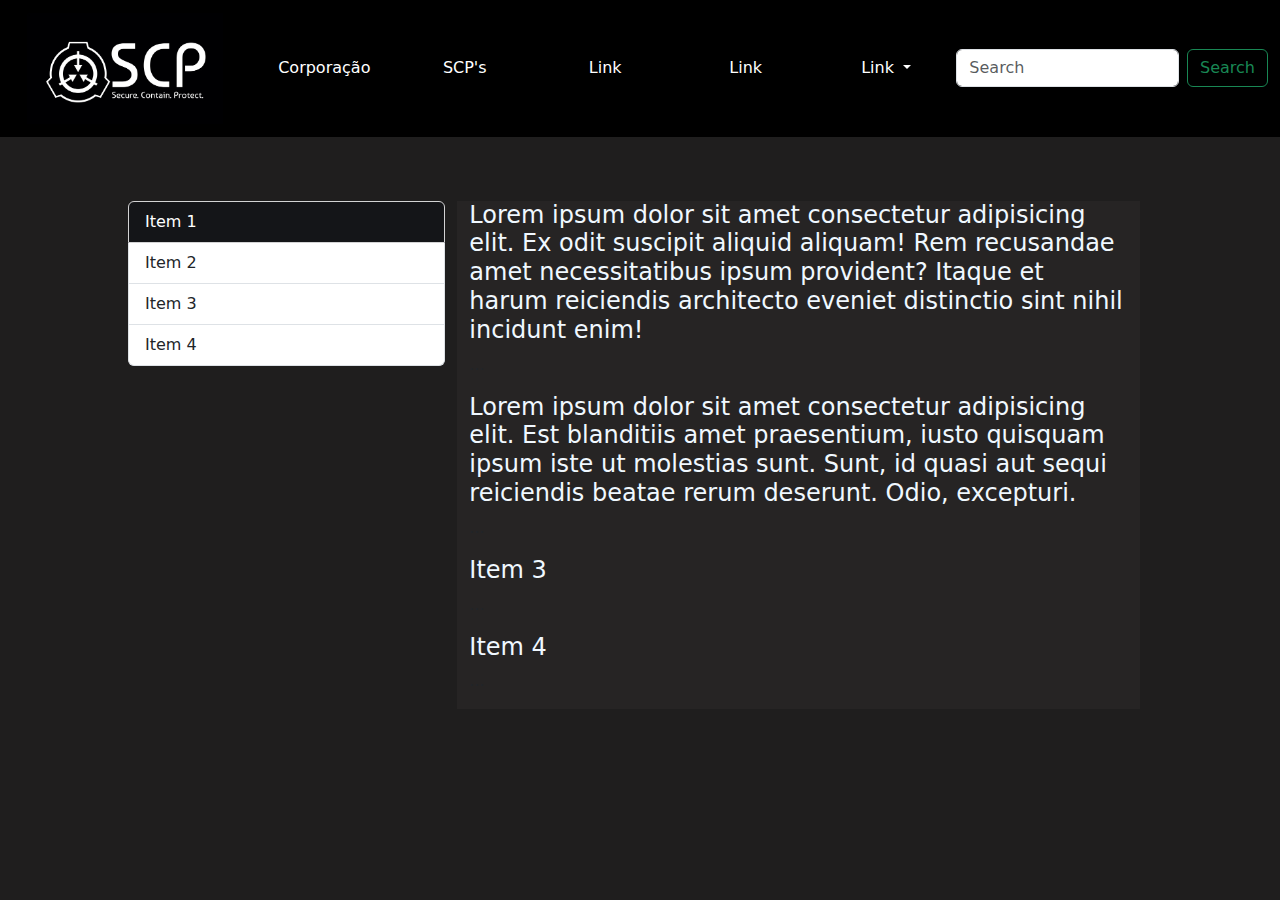
==== Sítios.html @ 9042d1fd "2" ====
<!DOCTYPE html>
<html lang="en">
<head>
    <meta charset="UTF-8">
    <meta name="viewport" content="width=device-width, initial-scale=1.0">
    <link rel="stylesheet" href="bootstrap-5.3.3-dist/css/bootstrap.css">
    
    <link rel="stylesheet" href="stilo.css">
    
    <title>Document</title>
</head>
<body>
    <header>
        <nav class="navbar navbar-expand-lg bg-body-tertiary"  >
            <div class="container-fluid" >
              <a class="navbar-brand" href="index.html"><img src="img/logo.png" style="width: 87%;"></a>
              <button class="navbar-toggler" type="button" data-bs-toggle="collapse" data-bs-target="#navbarScroll" aria-controls="navbarScroll" aria-expanded="false" aria-label="Toggle navigation" style="color: #ffffff;">
                <span class="navbar-toggler-icon"></span>
              </button>
              <div class="collapse navbar-collapse" id="navbarScroll">
                <ul class="navbar-nav me-auto my-2 my-lg-0 navbar-nav-scroll" style="--bs-scroll-height: 100px;">
                  <li class="nav-item" >
                    <a class="nav-link " href="index.html">Corporação</a>
                  </li>
                  <li class="nav-item" >
                    <a class="nav-link " href="SCP.html">SCP's</a>
                  </li>
                
                  <li class="nav-item" >
                    <a class="nav-link " href="Sítios.html">Link</a>
                  </li>
                  <li class="nav-item" >
                    <a class="nav-link " href="Diario.html">Link</a>
                  </li>
                  <li class="nav-item dropdown">
                    <a class="nav-link dropdown-toggle" href="#" role="button" data-bs-toggle="dropdown" aria-expanded="false">
                      Link
                    </a>
                    <ul class="dropdown-menu">
                      <li><a class="dropdown-item" href="#">Action</a></li>
                      <li><a class="dropdown-item" href="#">Another action</a></li>
                      <li><hr class="dropdown-divider"></li>
                      <li><a class="dropdown-item" href="#">Something else here</a></li>
                    </ul>
                  </li>
                  
                </ul>
                <form class="d-flex" role="search">
                  <input class="form-control me-2" type="search" placeholder="Search" aria-label="Search">
                  <button class="btn btn-outline-success" type="submit">Search</button>
                </form>
              </div>
            </div>
          </nav>
    </header>
    
    <main>
      <div class="row">
        <div class="col-4">
          <div id="list-example" class="list-group">
            <a class="list-group-item list-group-item-action" href="#list-item-1">Item 1</a>
            <a class="list-group-item list-group-item-action" href="#list-item-2">Item 2</a>
            <a class="list-group-item list-group-item-action" href="#list-item-3">Item 3</a>
            <a class="list-group-item list-group-item-action" href="#list-item-4">Item 4</a>
          </div>
        </div>
        <div class="col-8">
          <div data-bs-spy="scroll" data-bs-target="#list-example" data-bs-smooth-scroll="true" class="scrollspy-example" tabindex="0">
            <h4 id="list-item-1">Lorem ipsum dolor sit amet consectetur adipisicing elit. Ex odit suscipit aliquid aliquam! Rem recusandae amet necessitatibus ipsum provident? Itaque et harum reiciendis architecto eveniet distinctio sint nihil incidunt enim!</h4>
            <p>...</p>
            <h4 id="list-item-2">Lorem ipsum dolor sit amet consectetur adipisicing elit. Est blanditiis amet praesentium, iusto quisquam ipsum iste ut molestias sunt. Sunt, id quasi aut sequi reiciendis beatae rerum deserunt. Odio, excepturi.</h4>
            <p>...</p>
            <h4 id="list-item-3">Item 3</h4>
            <p>...</p>
            <h4 id="list-item-4">Item 4</h4>
            <p>...</p>
          </div>
        </div>
      </div>
    </main>
    <script src="bootstrap-5.3.3-dist/js/bootstrap.bundle.js"></script>

</body>
</html>
---- stilo.css ----
main{
    width: 80%;
    margin-left: auto;
    margin-right: auto;
    margin-top: 5%;
}

.row{
    width: 100%;
}

.navbar-brand{
    width: 18%;!important
}


.nav-item{
    width: 90%;!important;
}


h4{
    color: aliceblue;!important
}


body{
    background-color: rgb(31, 30, 30);
}

header{
    color: black;
}

h1{
    color: aliceblue;
    text-align: center;
    margin: 6%;!important
}
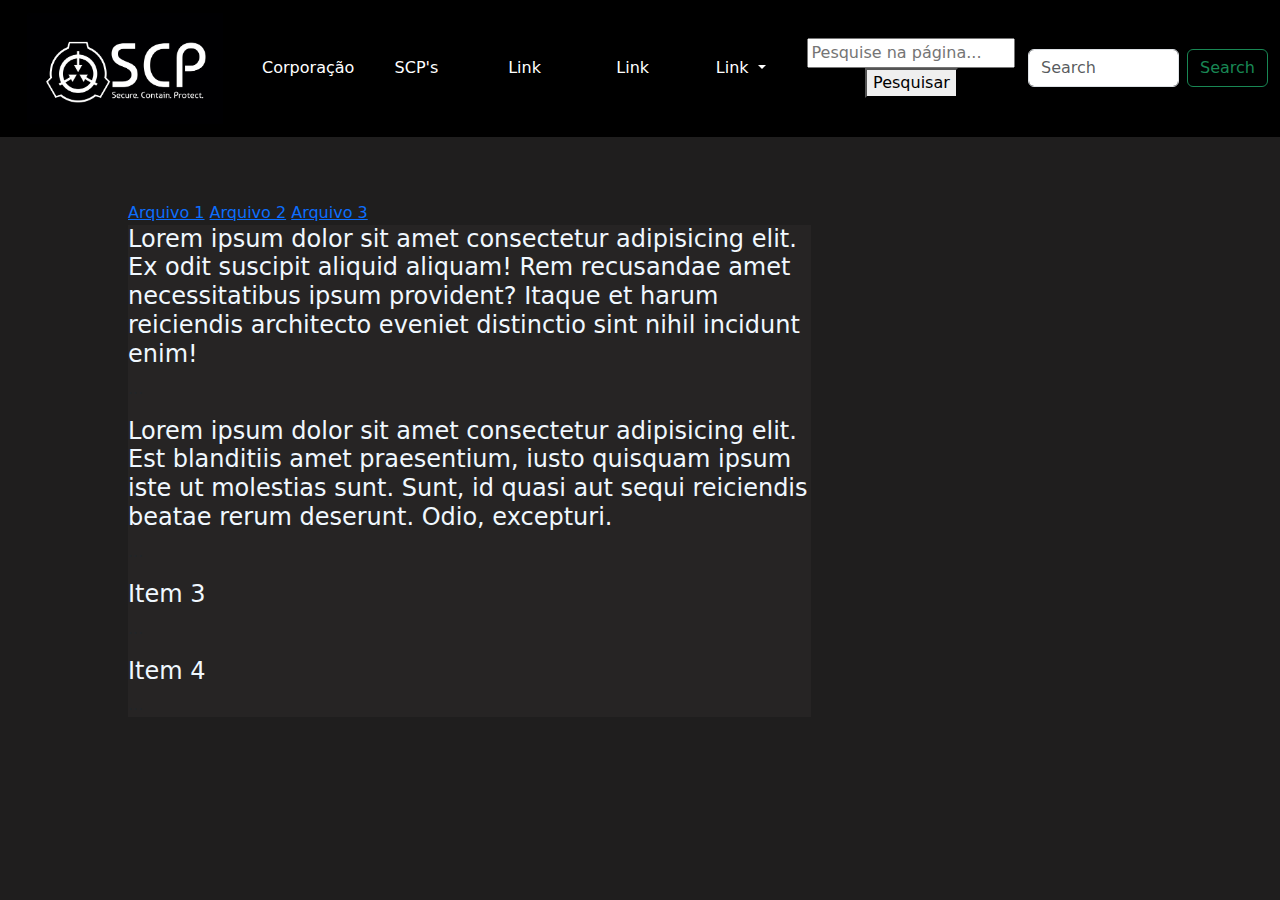
==== commit 6df2fb12: "3" ====
--- a/Sítios.html
+++ b/Sítios.html
@@ -45,6 +45,10 @@
                   </li>
                   
                 </ul>
+                <div class="search-container">
+                  <input type="text" id="search-input" placeholder="Pesquise na página..." />
+                  <button id="search-button">Pesquisar</button>
+                </div>
                 <form class="d-flex" role="search">
                   <input class="form-control me-2" type="search" placeholder="Search" aria-label="Search">
                   <button class="btn btn-outline-success" type="submit">Search</button>
@@ -55,13 +59,11 @@
     </header>
     
     <main>
-      <div class="row">
-        <div class="col-4">
-          <div id="list-example" class="list-group">
-            <a class="list-group-item list-group-item-action" href="#list-item-1">Item 1</a>
-            <a class="list-group-item list-group-item-action" href="#list-item-2">Item 2</a>
-            <a class="list-group-item list-group-item-action" href="#list-item-3">Item 3</a>
-            <a class="list-group-item list-group-item-action" href="#list-item-4">Item 4</a>
+      <div class="file-folder">
+        <div class="tabs">
+          <a href="#arquivo1" class="tab">Arquivo 1</a>
+          <a href="#arquivo2" class="tab">Arquivo 2</a>
+          <a href="#arquivo3" class="tab">Arquivo 3</a>
           </div>
         </div>
         <div class="col-8">
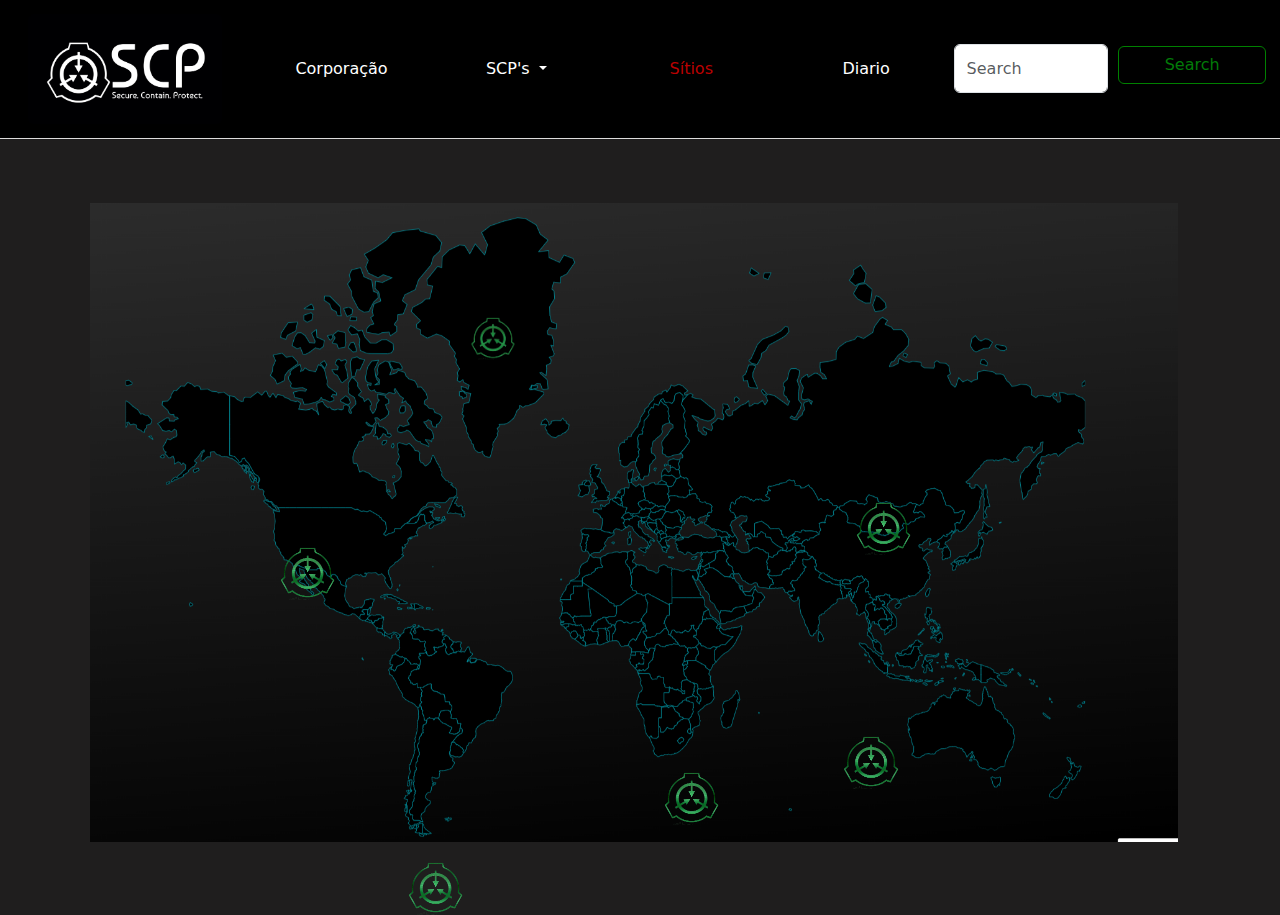
==== commit 77c5e8df: "3.1" ====
--- a/Sítios.html
+++ b/Sítios.html
@@ -11,76 +11,209 @@
 </head>
 <body>
     <header>
-        <nav class="navbar navbar-expand-lg bg-body-tertiary"  >
-            <div class="container-fluid" >
-              <a class="navbar-brand" href="index.html"><img src="img/logo.png" style="width: 87%;"></a>
-              <button class="navbar-toggler" type="button" data-bs-toggle="collapse" data-bs-target="#navbarScroll" aria-controls="navbarScroll" aria-expanded="false" aria-label="Toggle navigation" style="color: #ffffff;">
-                <span class="navbar-toggler-icon"></span>
-              </button>
-              <div class="collapse navbar-collapse" id="navbarScroll">
-                <ul class="navbar-nav me-auto my-2 my-lg-0 navbar-nav-scroll" style="--bs-scroll-height: 100px;">
-                  <li class="nav-item" >
-                    <a class="nav-link " href="index.html">Corporação</a>
-                  </li>
-                  <li class="nav-item" >
-                    <a class="nav-link " href="SCP.html">SCP's</a>
-                  </li>
-                
-                  <li class="nav-item" >
-                    <a class="nav-link " href="Sítios.html">Link</a>
-                  </li>
-                  <li class="nav-item" >
-                    <a class="nav-link " href="Diario.html">Link</a>
-                  </li>
-                  <li class="nav-item dropdown">
-                    <a class="nav-link dropdown-toggle" href="#" role="button" data-bs-toggle="dropdown" aria-expanded="false">
-                      Link
-                    </a>
-                    <ul class="dropdown-menu">
-                      <li><a class="dropdown-item" href="#">Action</a></li>
-                      <li><a class="dropdown-item" href="#">Another action</a></li>
-                      <li><hr class="dropdown-divider"></li>
-                      <li><a class="dropdown-item" href="#">Something else here</a></li>
-                    </ul>
-                  </li>
-                  
+      <nav class="navbar navbar-expand-lg bg-body-tertiary"  >
+        <div class="container-fluid" >
+          <a class="navbar-brand" href="index.html"><img class="img-thumbnail"src="img/logo.png" style="width: 87%;"></a>
+          <button class="navbar-toggler" type="button" data-bs-toggle="collapse" data-bs-target="#navbarScroll" aria-controls="navbarScroll" aria-expanded="false" aria-label="Toggle navigation" style="color: #ffffff;">
+            <span class="navbar-toggler-icon"></span>
+          </button>
+          <div class="collapse navbar-collapse" id="navbarScroll">
+            <ul class="navbar-nav me-auto my-2 my-lg-0 navbar-nav-scroll" style="--bs-scroll-height: 100px;">
+              <li class="nav-item" >
+                <a class="nav-link  " href="index.html">Corporação</a>
+              </li>
+         
+
+              <li class="nav-item dropdown " >
+                <a class="nav-link dropdown-toggle" href="#" role="button" data-bs-toggle="dropdown" aria-expanded="false">
+                  SCP's
+                </a>
+                <ul class="dropdown-menu">
+                  <li><a class="dropdown-item" href="safe.html">Safe</a></li>
+                  <li><a class="dropdown-item1" href="euclid.html">Euclid</a></li>
+                  <li><a class="dropdown-item2" href="keter.html">Keter</a></li>
+                  <li><a class="dropdown-item3" href="thaumiel.html">Thaumiel</a></li>
+                  <li><a class="dropdown-item4" href="explained.html">Explained</a></li>
+                  <li><a class="dropdown-item5" href="neutralized.html">Neutralized</a></li>
+                  <li><a class="dropdown-item6" href="unknow.html">Unknow</a></li>
+                  <li><a class="dropdown-item7" href="appolyon.html">Appolyon</a></li>
                 </ul>
-                <div class="search-container">
-                  <input type="text" id="search-input" placeholder="Pesquise na página..." />
-                  <button id="search-button">Pesquisar</button>
-                </div>
-                <form class="d-flex" role="search">
-                  <input class="form-control me-2" type="search" placeholder="Search" aria-label="Search">
-                  <button class="btn btn-outline-success" type="submit">Search</button>
-                </form>
-              </div>
-            </div>
-          </nav>
+              </li>
+
+            
+              <li class="nav-item" >
+                <a class="nav-link active " href="Sítios.html">Sítios</a>
+              </li>
+              <li class="nav-item" >
+                <a class="nav-link " href="Diario.html">Diario</a>
+              </li>
+              
+              
+            </ul>
+            <form class="d-flex" role="search">
+              <input class="form-control me-2" type="search" placeholder="Search" aria-label="Search">
+              <button class="btn btn-outline-success" type="submit">Search</button>
+            </form>
+          </div>
+        </div>
+      </nav>
     </header>
     
     <main>
-      <div class="file-folder">
-        <div class="tabs">
-          <a href="#arquivo1" class="tab">Arquivo 1</a>
-          <a href="#arquivo2" class="tab">Arquivo 2</a>
-          <a href="#arquivo3" class="tab">Arquivo 3</a>
+      <div class="containermap">
+      
+           <img  class="img-fluid" src="img/mapa.png" alt=""> 
+  
+        
+          
+                  <div class="container mt-5" style=" position: absolute;left: 33%;top:10%;width: 8%;">
+                    <div class="hover-container">
+                      <!-- SVG -->
+                      <img  class="img-fluid" src="img/icon.png" alt="">
+                
+                      <!-- Card -->
+                      <div class="card card-hover mb-3" style="max-width: 540px;">
+                        <div class="row g-0">
+                          <div class="col-md-4">
+                            <img src="..." class="img-fluid rounded-start" alt="...">
+                          </div>
+                          <div class="col-md-8">
+                            <div class="card-body">
+                              <h5 class="card-title">Card title</h5>
+                              <p class="card-text">This is a wider card with supporting text below as a natural lead-in to additional content. This content is a little bit longer.</p>
+                              <p class="card-text"><small class="text-body-secondary">Last updated 3 mins ago</small></p>
+                            </div>
+                          </div>
+                        </div>
+                      </div>
+                    </div>
+                  </div>
+                </div>
+
+                <div class="container mt-5" style=" position: absolute;left: 20%;top: 55%;width: 8%;">
+                    <div class="hover-container">
+                      <!-- SVG -->
+                      <img  class="img-fluid" src="img/icon.png" alt="">
+                
+                      <!-- Card -->
+                      <div class="card card-hover mb-3" style="max-width: 540px;">
+                        <div class="row g-0">
+                          <div class="col-md-4">
+                            <img src="..." class="img-fluid rounded-start" alt="...">
+                          </div>
+                          <div class="col-md-8">
+                            <div class="card-body">
+                              <h5 class="card-title">Card title</h5>
+                              <p class="card-text">This is a wider card with supporting text below as a natural lead-in to additional content. This content is a little bit longer.</p>
+                              <p class="card-text"><small class="text-body-secondary">Last updated 3 mins ago</small></p>
+                            </div>
+                          </div>
+                        </div>
+                      </div>
+                    </div>
+                  </div>
+                </div>
+                
+                <div class="container mt-5" style=" position: absolute;left: 30%;top: 90%;width: 8%;">
+                  <div class="hover-container">
+                    <!-- SVG -->
+                    <img  class="img-fluid" src="img/icon.png" alt="">
+              
+                    <!-- Card -->
+                    <div class="card card-hover mb-3" style="max-width: 540px;">
+                      <div class="row g-0">
+                        <div class="col-md-4">
+                          <img src="..." class="img-fluid rounded-start" alt="...">
+                        </div>
+                        <div class="col-md-8">
+                          <div class="card-body">
+                            <h5 class="card-title">Card title</h5>
+                            <p class="card-text">This is a wider card with supporting text below as a natural lead-in to additional content. This content is a little bit longer.</p>
+                            <p class="card-text"><small class="text-body-secondary">Last updated 3 mins ago</small></p>
+                          </div>
+                        </div>
+                      </div>
+                    </div>
+                  </div>
+               </div>
+              </div>
+              <div class="container mt-5" style=" position: absolute;left: 65%;top:50%;width: 8%;">
+                <div class="hover-container">
+                  <!-- SVG -->
+                  <img  class="img-fluid" src="img/icon.png" alt="">
+            
+                  <!-- Card -->
+                  <div class="card card-hover mb-3" style="max-width: 540px;">
+                    <div class="row g-0">
+                      <div class="col-md-4">
+                        <img src="..." class="img-fluid rounded-start" alt="...">
+                      </div>
+                      <div class="col-md-8">
+                        <div class="card-body">
+                          <h5 class="card-title">Card title</h5>
+                          <p class="card-text">This is a wider card with supporting text below as a natural lead-in to additional content. This content is a little bit longer.</p>
+                          <p class="card-text"><small class="text-body-secondary">Last updated 3 mins ago</small></p>
+                        </div>
+                      </div>
+                    </div>
+                  </div>
+                </div>
+              </div>
+            </div>
+            <div class="container mt-5" style=" position: absolute;left: 50%;top: 80%;width: 8%;">
+              <div class="hover-container">
+                <!-- SVG -->
+                <img  class="img-fluid" src="img/icon.png" alt="">
+          
+                <!-- Card -->
+                <div class="card card-hover mb-3" style="max-width: 540px;">
+                  <div class="row g-0">
+                    <div class="col-md-4">
+                      <img src="..." class="img-fluid rounded-start" alt="...">
+                    </div>
+                    <div class="col-md-8">
+                      <div class="card-body">
+                        <h5 class="card-title">Card title</h5>
+                        <p class="card-text">This is a wider card with supporting text below as a natural lead-in to additional content. This content is a little bit longer.</p>
+                        <p class="card-text"><small class="text-body-secondary">Last updated 3 mins ago</small></p>
+                      </div>
+                    </div>
+                  </div>
+                </div>
+              </div>
+            </div>
+          </div>
+          <div class="container mt-5" style=" position: absolute;left: 64%;top: 76%;width: 8%;">
+            <div class="hover-container">
+              <!-- SVG -->
+              <img  class="img-fluid" src="img/icon.png" alt="">
+
+              <!-- Card -->
+              <div class="card card-hover mb-3" style="max-width: 540px;">
+                <div class="row g-0">
+                  <div class="col-md-4" >
+                    <img src="img/foto1.png" class="img-fluid rounded-start" alt="...">
+                  </div>
+                  <div class="col-md-8">
+                    <div class="card-body">
+                      <h5 class="card-title">Card title</h5>
+                      <p class="card-text">This is a wider card with supporting text below as a natural lead-in to additional content. This content is a little bit longer.</p>
+                      <p class="card-text"><small class="text-body-secondary">Last updated 3 mins ago</small></p>
+                    </div>
+                  </div>
+                </div>
+              </div>
+            </div>
           </div>
         </div>
-        <div class="col-8">
-          <div data-bs-spy="scroll" data-bs-target="#list-example" data-bs-smooth-scroll="true" class="scrollspy-example" tabindex="0">
-            <h4 id="list-item-1">Lorem ipsum dolor sit amet consectetur adipisicing elit. Ex odit suscipit aliquid aliquam! Rem recusandae amet necessitatibus ipsum provident? Itaque et harum reiciendis architecto eveniet distinctio sint nihil incidunt enim!</h4>
-            <p>...</p>
-            <h4 id="list-item-2">Lorem ipsum dolor sit amet consectetur adipisicing elit. Est blanditiis amet praesentium, iusto quisquam ipsum iste ut molestias sunt. Sunt, id quasi aut sequi reiciendis beatae rerum deserunt. Odio, excepturi.</h4>
-            <p>...</p>
-            <h4 id="list-item-3">Item 3</h4>
-            <p>...</p>
-            <h4 id="list-item-4">Item 4</h4>
-            <p>...</p>
-          </div>
-        </div>
+         
       </div>
+      
+      
+      
     </main>
     <script src="bootstrap-5.3.3-dist/js/bootstrap.bundle.js"></script>
+    <script src="bootstrap-5.3.3-dist/js/script.js"></script>
 
 </body>
 </html>--- a/stilo.css
+++ b/stilo.css
@@ -1,6 +1,6 @@
 
 main{
-    width: 80%;
+    width: 86%;
     margin-left: auto;
     margin-right: auto;
     margin-top: 5%;
@@ -36,5 +36,272 @@
 h1{
     color: aliceblue;
     text-align: center;
-    margin: 6%;!important
-}+    margin-bottom: 2%;
+    font-size: 4rem
+}
+
+.m-0,.m-2{
+  color: #027a08;
+
+}
+
+.p-3{
+  color: #00af17;
+}
+
+
+
+.file-folder {
+  width:55%;
+  margin-left: 10%;
+  margin-right: auto;
+  border-radius: 8px;
+  background-color:transparent;
+}
+
+.tabs {
+  display: flex;
+ margin-left: 3px;
+  background-color: transparent;
+  width: 45%;
+}
+
+.tab {
+  flex: 1;
+  text-align: center;
+  padding: 10px;
+  text-decoration: none;
+  clip-path: polygon(10% 0, 90% 0, 100% 100%, 0% 100%);
+  border-radius: 30px 30px 0 0; /* Arredonda apenas o topo */
+  color: #333;
+  font-weight: bold;
+  border-right: 2px solid #3f2f05;
+  cursor: pointer;
+  background-color: rgb(136, 111, 2);
+ ;
+  
+}
+
+.tab:last-child {
+  border-right: none;
+}
+
+.tab:hover {
+  background-color: #a59747;
+}
+
+.tab.active {
+  background-color: #d4c820;
+  color: rgb(22, 13, 13);
+}
+
+.content {
+  padding: 20px;
+  display: none;
+  border-radius: 5px;
+  border-top-right-radius: 25px;
+  border-bottom-right-radius: 25px;
+  height: 50rem;
+}
+
+/* Mostra o conteúdo ativo */
+.content.active {
+  display: block;
+  background-color: #d4c220;
+}
+
+.cardl{
+  display: flex;
+  flex-wrap: wrap;
+  justify-content: space-around;
+  padding-top: 5%;
+}
+
+
+
+.card{
+  height: fit-content;
+  margin-bottom: 5%;
+    position: relative;
+   background-color: #d6d6d6;
+    
+    transition: 0.5s;
+    cursor: pointer;
+  }
+  
+  .card:hover {
+    transform: translateY(-20px);
+  }
+
+
+
+#safe{
+  color: green;
+  font-weight: bold;
+}
+
+
+#euclid{
+  color:rgb(202, 108, 0);
+  font-weight: bold;
+}
+
+#keter{
+  color: rgb(129, 0, 0);
+  font-weight: bold;
+}
+
+#thaumiel{
+  color: rgb(9, 100, 173);
+  font-weight: bold;
+}
+
+#explained{
+  color: #e2cc05;
+  font-weight: bold;
+}
+
+#neutralized{
+  color: #868686;
+  font-weight: bold;
+}
+
+#unknow{
+  color: rgb(84, 6, 129);
+  font-weight: bold;
+}
+
+#appolyon{
+  color: #000000;
+ 
+ -webkit-text-stroke: 1px;
+ -webkit-text-stroke-color: aliceblue;
+}
+
+.hover-container {
+  position: relative;
+  display: inline-block;
+}
+
+.card-hover {
+  display: none;
+  position: absolute;
+  top: 110%; /* Ajusta a posição do card em relação ao SVG */
+  left: 50%;
+  transform: translateX(-50%);
+  z-index: 10;
+  width: 18rem;
+}
+
+.hover-container:hover .card-hover {
+  display: block;
+}
+
+
+.containermap{
+  position: absolute;
+  margin-left: auto;
+  margin-right: auto;
+  max-height:100vh ;
+  width: 85%;
+  
+}
+
+.container mt-5{
+  width: 5%;
+
+}
+
+.bord{
+  clip-path: polygon(5% 0%, 95% 0%, 100% 5%, 100% 95%, 95% 100%, 5% 100%, 0% 95%, 0% 5%);
+ background-color: #005704;
+ width: 100%;
+ height: 100%;
+ 
+
+}
+.border{ 
+  background-color: rgb(12, 12, 12);
+   border: 5px;
+   clip-path: polygon(5% 0%, 95% 0%, 100% 5%, 100% 95%, 95% 100%, 5% 100%, 0% 95%, 0% 5%);
+  padding: 2%;
+ width: 99%;
+ height: 99%;
+ margin: auto;
+ 
+
+
+  
+}
+
+
+.containerc {
+  max-width: 43%;
+  height: 50rem;
+  margin: 50px auto;
+  border: 1px solid #426d44;
+  
+  background-color: rgb(0, 0, 0);
+  overflow: hidden;
+ padding: 2%;
+ border-radius: 30px;
+
+}
+
+.page {
+  display: none;
+}
+
+.page.active {
+  display: block;
+}
+
+.navbar {
+  border-bottom: 1px solid #ddd;
+}
+
+.page{
+  overflow-y: auto; /* Permite rolagem vertical */
+  max-height: calc(100vh - 60px); /* Ajusta o tamanho máximo para caber na tela */
+}
+
+.container::after {
+  position: absolute;
+  content: "";
+  top: -22px;
+  left: 0px;
+  right: 0;
+  z-index: -1;
+  height: 100%;
+  width: 100%;
+  transform: scale(0.76);
+  filter: blur(34.5px);
+  background: #8ef72b;
+  background: var(--background);
+  transition: opacity 0.5s;}
+
+  .btn{
+    display: block;
+    text-align: center;
+    background-color: #000000;
+    color: #027a08;
+   margin: 2px;
+   margin-bottom: 3%;
+   width: 95%;
+    border-color:green;!important
+  }
+
+
+
+
+
+
+  .btn:hover{
+    background-color:var(--bs-success);;
+    color: #d6d6d6;!important
+  }
+
+  .btnvt{
+      background-color: #000000;
+    color: #027a08;
+  }
